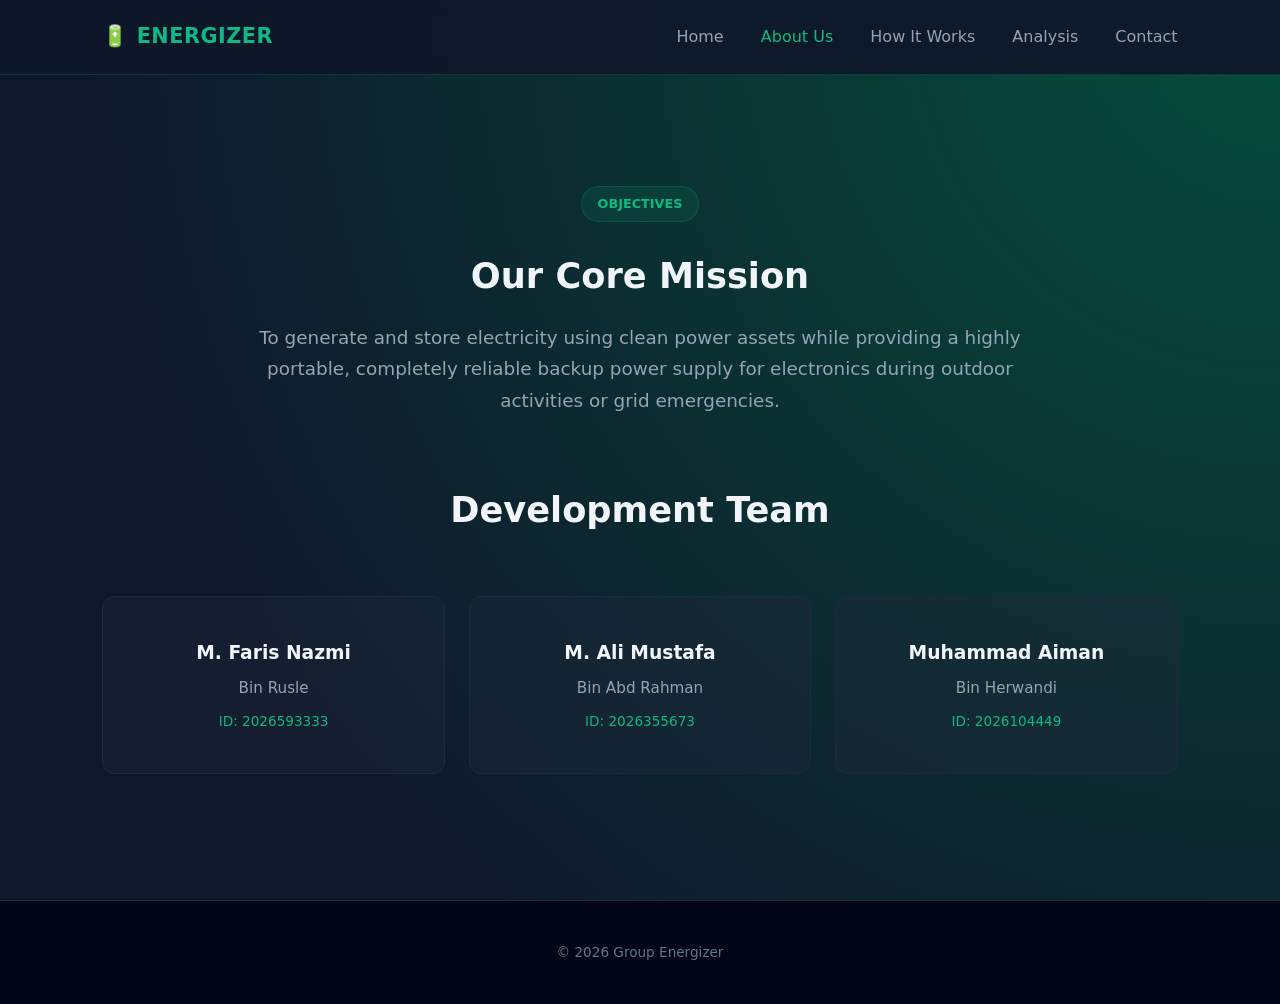
==== about.html @ 0320bee3 "Add About Us page with team details" ====
<!DOCTYPE html>
<html lang="en">
<head>
    <meta charset="UTF-8">
    <meta name="viewport" content="width=device-width, initial-scale=1.0">
    <title>About Us | Group Energizer</title>
    <link rel="stylesheet" href="style.css">
</head>
<body>
    <header>
        <div class="logo-container">🔋 ENERGIZER</div>
        <nav>
            <a href="index.html">Home</a>
            <a href="about.html" class="active">About Us</a>
            <a href="features.html">How It Works</a>
            <a href="gallery.html">Analysis</a>
            <a href="contact.html">Contact</a>
        </nav>
    </header>

    <main class="page">
        <div class="container-narrow">
            <span class="badge">Objectives</span>
            <h2>Our Core Mission</h2>
            <p class="lead-text">To generate and store electricity using clean power assets while providing a highly portable, completely reliable backup power supply for electronics during outdoor activities or grid emergencies.</p>
        </div>

        <h2 style="margin-top: 2rem;">Development Team</h2>
        <div class="grid">
            <div class="card" style="text-align: center;">
                <h3>M. Faris Nazmi</h3>
                <p>Bin Rusle</p>
                <p style="color: #10b981; font-size: 0.85rem; margin-top: 0.5rem;">ID: 2026593333</p>
            </div>
            <div class="card" style="text-align: center;">
                <h3>M. Ali Mustafa</h3>
                <p>Bin Abd Rahman</p>
                <p style="color: #10b981; font-size: 0.85rem; margin-top: 0.5rem;">ID: 2026355673</p>
            </div>
            <div class="card" style="text-align: center;">
                <h3>Muhammad Aiman</h3>
                <p>Bin Herwandi</p>
                <p style="color: #10b981; font-size: 0.85rem; margin-top: 0.5rem;">ID: 2026104449</p>
            </div>
        </div>
    </main>

    <footer><p>&copy; 2026 Group Energizer</p></footer>
</body>
</html>
---- style.css ----
/* ==========================================
   1. RESET & BASE THEME
   ========================================== */
* {
    margin: 0;
    padding: 0;
    box-sizing: border-box;
    font-family: 'Segoe UI', system-ui, sans-serif;
}

body {
    background: radial-gradient(circle at top right, #064e3b, #0f172a 75%);
    color: #f8fafc;
    line-height: 1.7;
}

/* ==========================================
   2. NAVIGATION BAR
   ========================================== */
header {
    position: fixed;
    top: 0;
    left: 0;
    width: 100%;
    background-color: rgba(15, 23, 42, 0.9);
    backdrop-filter: blur(12px);
    border-bottom: 1px solid rgba(16, 185, 129, 0.2);
    z-index: 1000;
    display: flex;
    justify-content: space-between;
    align-items: center;
    padding: 1.2rem 8%;
}

.logo-container {
    font-weight: 700;
    font-size: 1.3rem;
    color: #10b981;
    letter-spacing: 0.5px;
}

nav a {
    color: #94a3b8;
    text-decoration: none;
    margin-left: 2rem;
    font-weight: 500;
    transition: color 0.3s ease;
}

nav a:hover, nav a.active {
    color: #10b981;
}

/* ==========================================
   3. LAYOUT STRUCTURE
   ========================================== */
.page {
    min-height: 100vh;
    padding: 140px 8% 80px 8%;
    display: flex;
    flex-direction: column;
    align-items: center;
    justify-content: center;
}

.container-narrow {
    max-width: 800px;
    width: 100%;
    text-align: center;
}

.badge {
    background: rgba(16, 185, 129, 0.1);
    color: #10b981;
    padding: 0.4rem 1rem;
    border-radius: 50px;
    font-size: 0.8rem;
    font-weight: 600;
    text-transform: uppercase;
    margin-bottom: 1.5rem;
    display: inline-block;
    border: 1px solid rgba(16, 185, 129, 0.2);
}

h1 {
    font-size: 3.2rem;
    font-weight: 800;
    background: linear-gradient(to right, #ffffff, #a7f3d0);
    -webkit-background-clip: text;
    -webkit-text-fill-color: transparent;
    margin-bottom: 1.5rem;
}

h2 {
    font-size: 2.2rem;
    color: #f1f5f9;
    margin-bottom: 1rem;
}

.lead-text {
    color: #94a3b8;
    font-size: 1.15rem;
    margin-bottom: 2rem;
}

.btn {
    display: inline-block;
    background: linear-gradient(135deg, #10b981, #047857);
    color: white;
    padding: 0.8rem 2.2rem;
    border-radius: 50px;
    text-decoration: none;
    font-weight: 600;
    box-shadow: 0 4px 15px rgba(16, 185, 129, 0.3);
    transition: transform 0.2s, box-shadow 0.2s;
}

.btn:hover {
    transform: translateY(-2px);
    box-shadow: 0 6px 20px rgba(16, 185, 129, 0.4);
}

/* ==========================================
   4. COMPONENT GRIDS & TABLES
   ========================================== */
.grid {
    display: grid;
    grid-template-columns: repeat(auto-fit, minmax(280px, 1fr));
    gap: 1.5rem;
    width: 100%;
    max-width: 1100px;
    margin-top: 2.5rem;
}

.card {
    background-color: rgba(30, 41, 59, 0.4);
    padding: 2.5rem 2rem;
    border-radius: 12px;
    border: 1px solid #1e293b;
    text-align: left;
}

.card-icon {
    font-size: 2rem;
    margin-bottom: 1rem;
    display: block;
}

.card h3 {
    color: #f1f5f9;
    margin-bottom: 0.5rem;
}

.card p {
    color: #94a3b8;
    font-size: 0.95rem;
}

/* SWOT Card Modifiers */
.swot-S { border-left: 4px solid #10b981; }
.swot-W { border-left: 4px solid #f59e0b; }
.swot-O { border-left: 4px solid #3b82f6; }
.swot-T { border-left: 4px solid #ef4444; }

.specs-table {
    width: 100%;
    max-width: 700px;
    margin-top: 2rem;
    border-collapse: collapse;
}

.specs-table tr { border-bottom: 1px solid #1e293b; }
.specs-table td { padding: 1rem; text-align: left; }
.specs-table td:first-child { color: #10b981; font-weight: 600; width: 40%; }

/* ==========================================
   5. FORMS & FOOTER
   ========================================== */
form {
    width: 100%;
    max-width: 500px;
    background: rgba(30, 41, 59, 0.3);
    padding: 2.5rem;
    border-radius: 12px;
    border: 1px solid #1e293b;
    display: flex;
    flex-direction: column;
    gap: 1rem;
    margin-top: 1.5rem;
}

label { font-size: 0.8rem; color: #94a3b8; text-transform: uppercase; text-align: left; }
input, textarea { width: 100%; padding: 0.85rem; background: #0f172a; border: 1px solid #334155; color: white; border-radius: 6px; }
input:focus, textarea:focus { outline: none; border-color: #10b981; }

footer {
    background-color: #020617;
    border-top: 1px solid #1e293b;
    text-align: center;
    padding: 2.5rem;
    color: #64748b;
    font-size: 0.85rem;
}
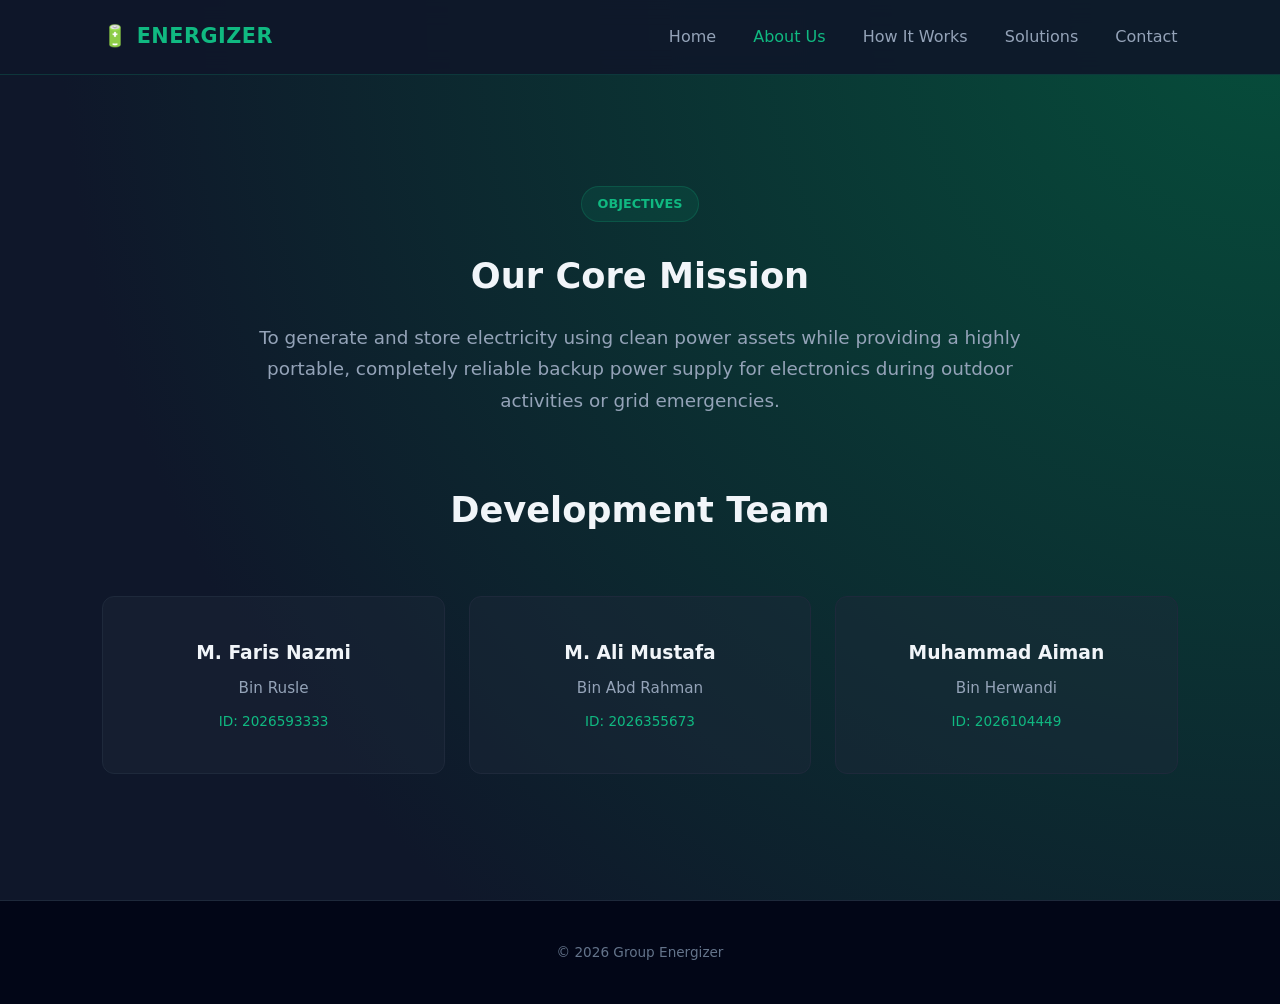
==== commit 70a52601: "Change 'Analysis' link to 'Solutions' in navigation" ====
--- a/about.html
+++ b/about.html
@@ -13,7 +13,7 @@
             <a href="index.html">Home</a>
             <a href="about.html" class="active">About Us</a>
             <a href="features.html">How It Works</a>
-            <a href="gallery.html">Analysis</a>
+            <a href="gallery.html">Solutions</a>
             <a href="contact.html">Contact</a>
         </nav>
     </header>
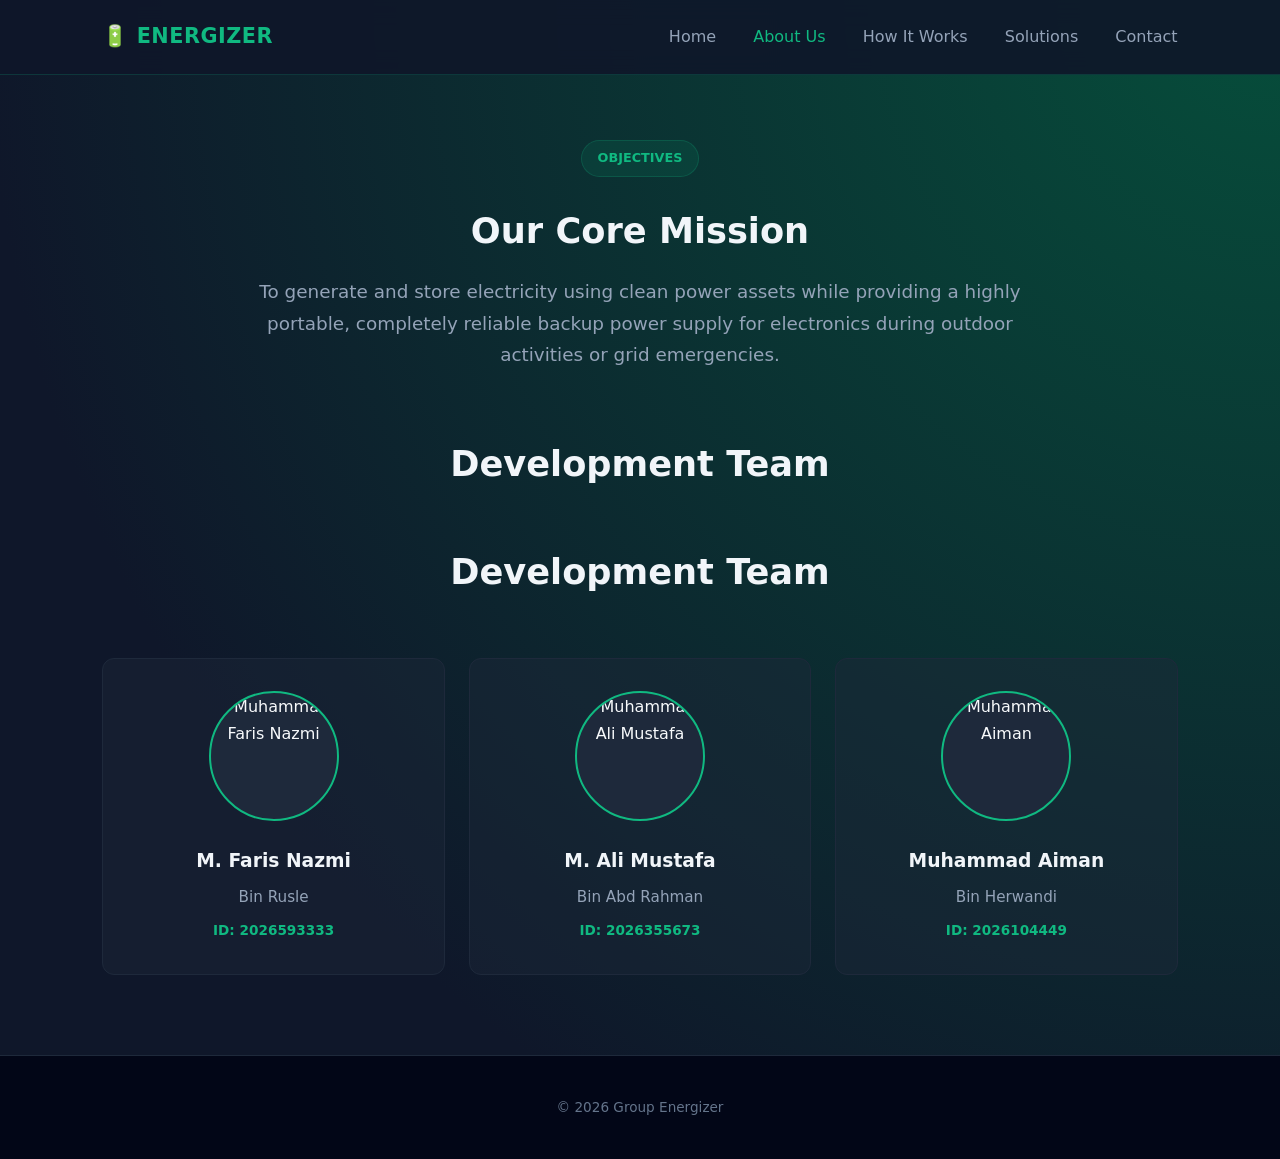
==== commit 857a5928: "Enhance member ID styling in about.html Updated member IDs to have bold font weight." ====
--- a/about.html
+++ b/about.html
@@ -26,21 +26,36 @@
         </div>
 
         <h2 style="margin-top: 2rem;">Development Team</h2>
+        <h2 style="margin-top: 2rem;">Development Team</h2>
         <div class="grid">
-            <div class="card" style="text-align: center;">
+            <!-- Member 1 -->
+            <div class="card" style="text-align: center; padding: 2rem 1.5rem;">
+                <div style="width: 130px; height: 130px; margin: 0 auto 1.5rem auto; border-radius: 50%; overflow: hidden; border: 2px solid #10b981; background: #1e293b;">
+                    <img src="faris.jpg" alt="Muhammad Faris Nazmi" style="width: 100%; height: 100%; object-fit: cover;">
+                </div>
                 <h3>M. Faris Nazmi</h3>
                 <p>Bin Rusle</p>
-                <p style="color: #10b981; font-size: 0.85rem; margin-top: 0.5rem;">ID: 2026593333</p>
+                <p style="color: #10b981; font-size: 0.85rem; margin-top: 0.5rem; font-weight: 600;">ID: 2026593333</p>
             </div>
-            <div class="card" style="text-align: center;">
+
+            <!-- Member 2 -->
+            <div class="card" style="text-align: center; padding: 2rem 1.5rem;">
+                <div style="width: 130px; height: 130px; margin: 0 auto 1.5rem auto; border-radius: 50%; overflow: hidden; border: 2px solid #10b981; background: #1e293b;">
+                    <img src="ali.jpg" alt="Muhammad Ali Mustafa" style="width: 100%; height: 100%; object-fit: cover;">
+                </div>
                 <h3>M. Ali Mustafa</h3>
                 <p>Bin Abd Rahman</p>
-                <p style="color: #10b981; font-size: 0.85rem; margin-top: 0.5rem;">ID: 2026355673</p>
+                <p style="color: #10b981; font-size: 0.85rem; margin-top: 0.5rem; font-weight: 600;">ID: 2026355673</p>
             </div>
-            <div class="card" style="text-align: center;">
+
+            <!-- Member 3 -->
+            <div class="card" style="text-align: center; padding: 2rem 1.5rem;">
+                <div style="width: 130px; height: 130px; margin: 0 auto 1.5rem auto; border-radius: 50%; overflow: hidden; border: 2px solid #10b981; background: #1e293b;">
+                    <img src="aiman.jpg" alt="Muhammad Aiman" style="width: 100%; height: 100%; object-fit: cover;">
+                </div>
                 <h3>Muhammad Aiman</h3>
                 <p>Bin Herwandi</p>
-                <p style="color: #10b981; font-size: 0.85rem; margin-top: 0.5rem;">ID: 2026104449</p>
+                <p style="color: #10b981; font-size: 0.85rem; margin-top: 0.5rem; font-weight: 600;">ID: 2026104449</p>
             </div>
         </div>
     </main>
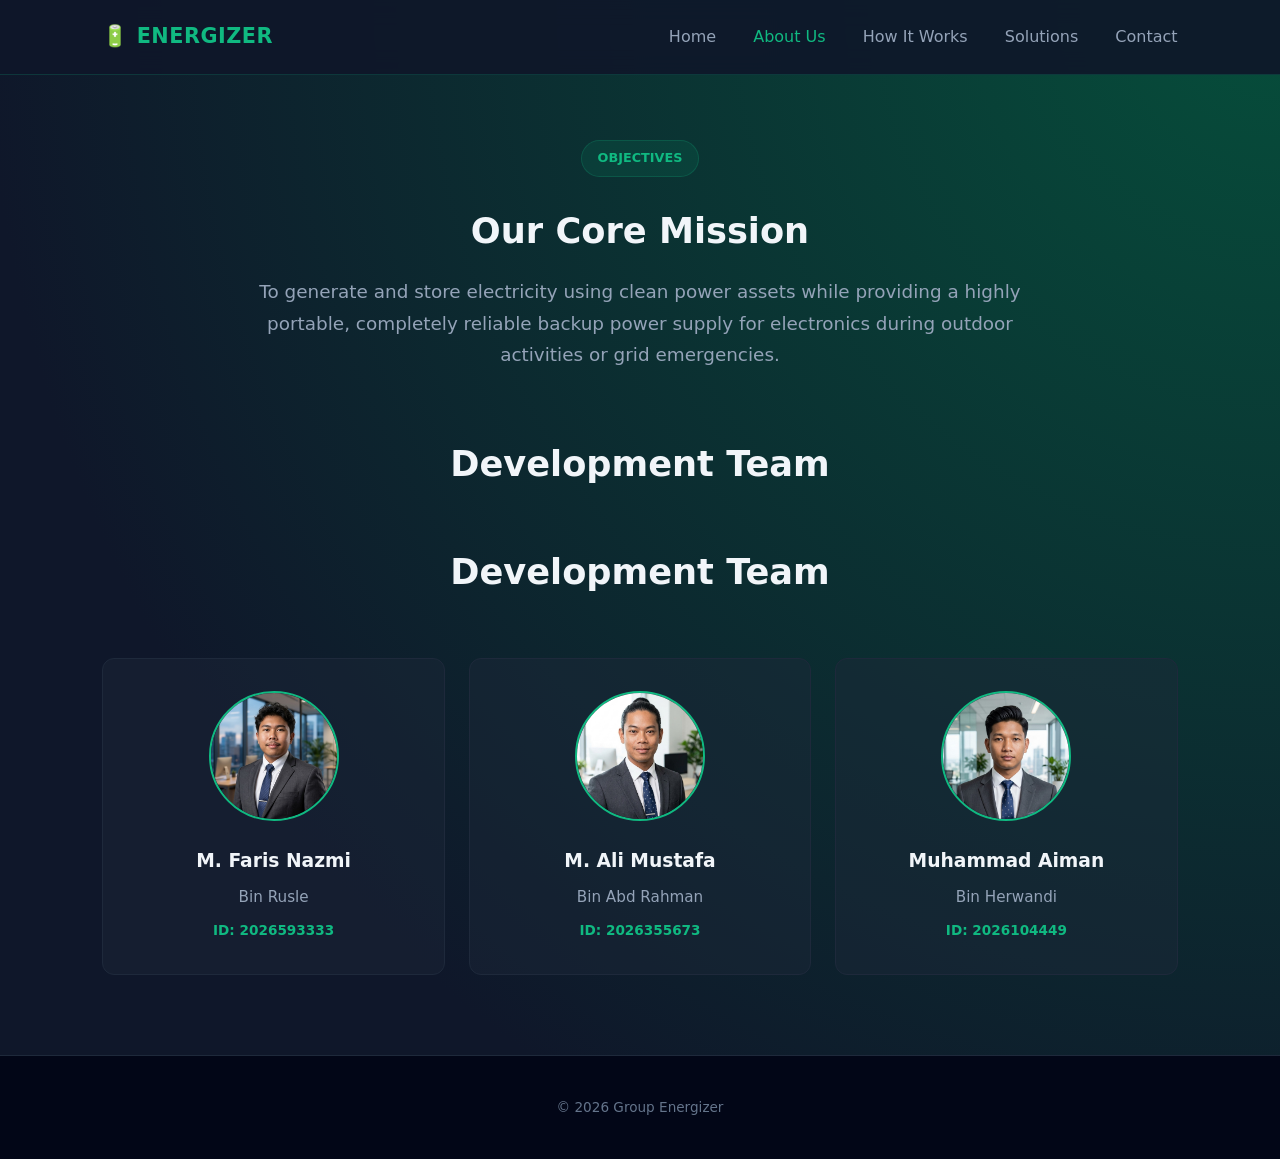
==== commit 98e8376d: "Fix image framing for Muhammad Aiman Added object-position style to improve image framing." ====
--- a/about.html
+++ b/about.html
@@ -51,7 +51,8 @@
             <!-- Member 3 -->
             <div class="card" style="text-align: center; padding: 2rem 1.5rem;">
                 <div style="width: 130px; height: 130px; margin: 0 auto 1.5rem auto; border-radius: 50%; overflow: hidden; border: 2px solid #10b981; background: #1e293b;">
-                    <img src="aiman.jpg" alt="Muhammad Aiman" style="width: 100%; height: 100%; object-fit: cover;">
+                    <!-- Added object-position: top; here to fix his framing -->
+                    <img src="aiman.jpg" alt="Muhammad Aiman" style="width: 100%; height: 100%; object-fit: cover; object-position: top;">
                 </div>
                 <h3>Muhammad Aiman</h3>
                 <p>Bin Herwandi</p>
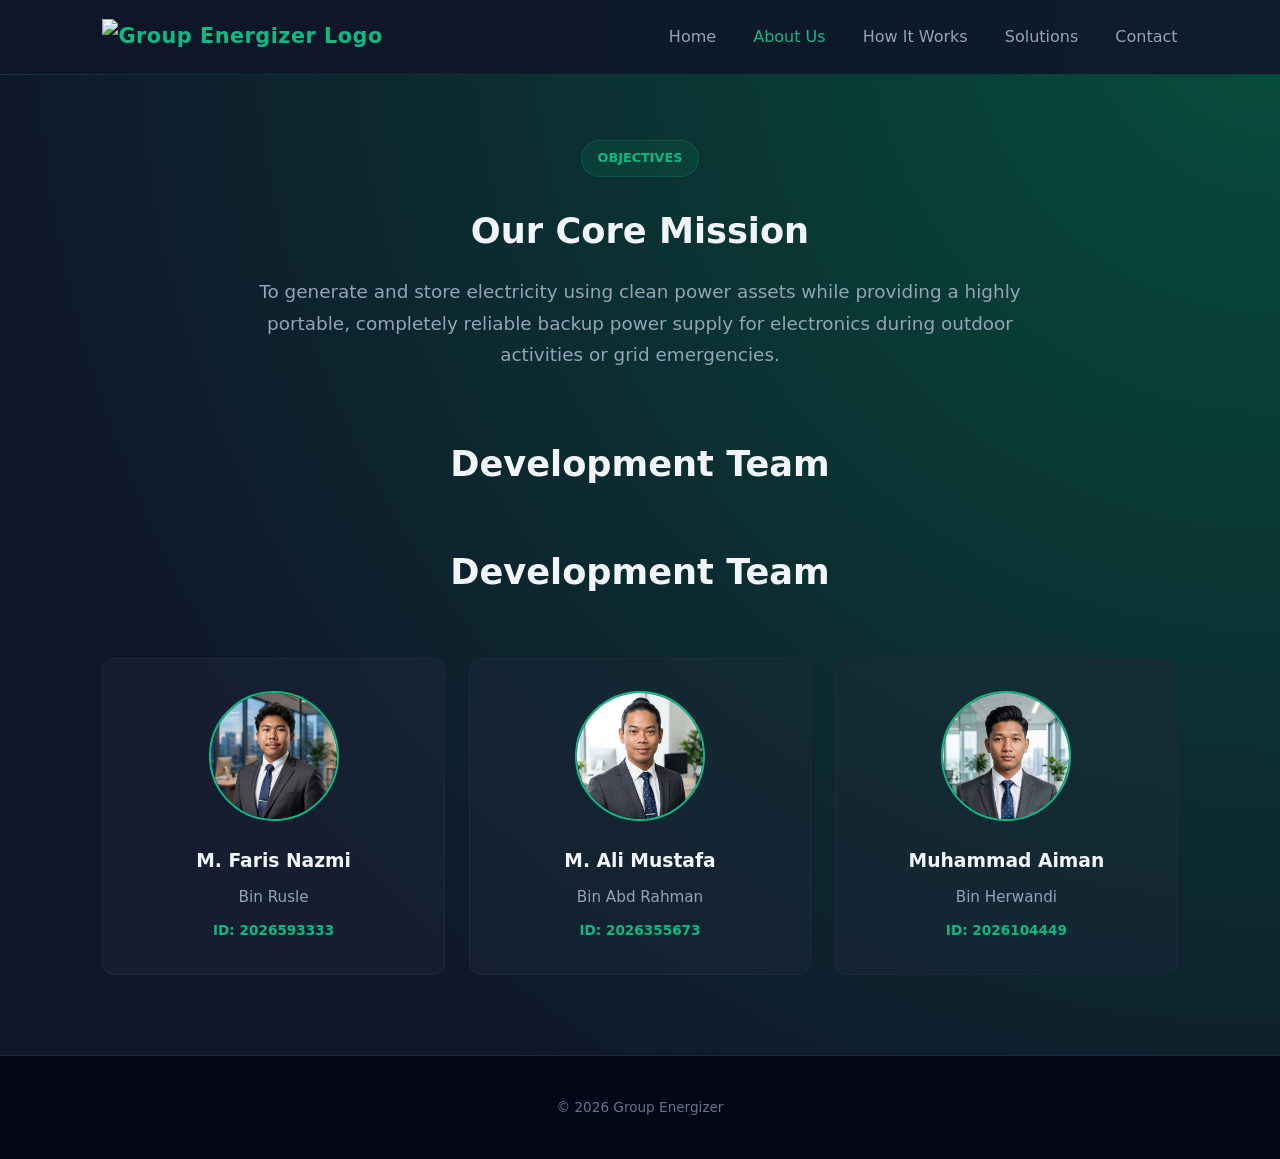
==== commit eb7828af: "Update logo container with image and styling" ====
--- a/about.html
+++ b/about.html
@@ -8,7 +8,10 @@
 </head>
 <body>
     <header>
-        <div class="logo-container">🔋 ENERGIZER</div>
+        <div class="logo-container" style="display: flex; align-items: center; max-height: 50px;">
+    <!-- If your file is a .jpg, change logo.png to logo.jpg -->
+    <img src="logo.png" alt="Group Energizer Logo" style="height: 100%; max-height: 40px; width: auto; object-fit: contain;">
+</div>
         <nav>
             <a href="index.html">Home</a>
             <a href="about.html" class="active">About Us</a>
